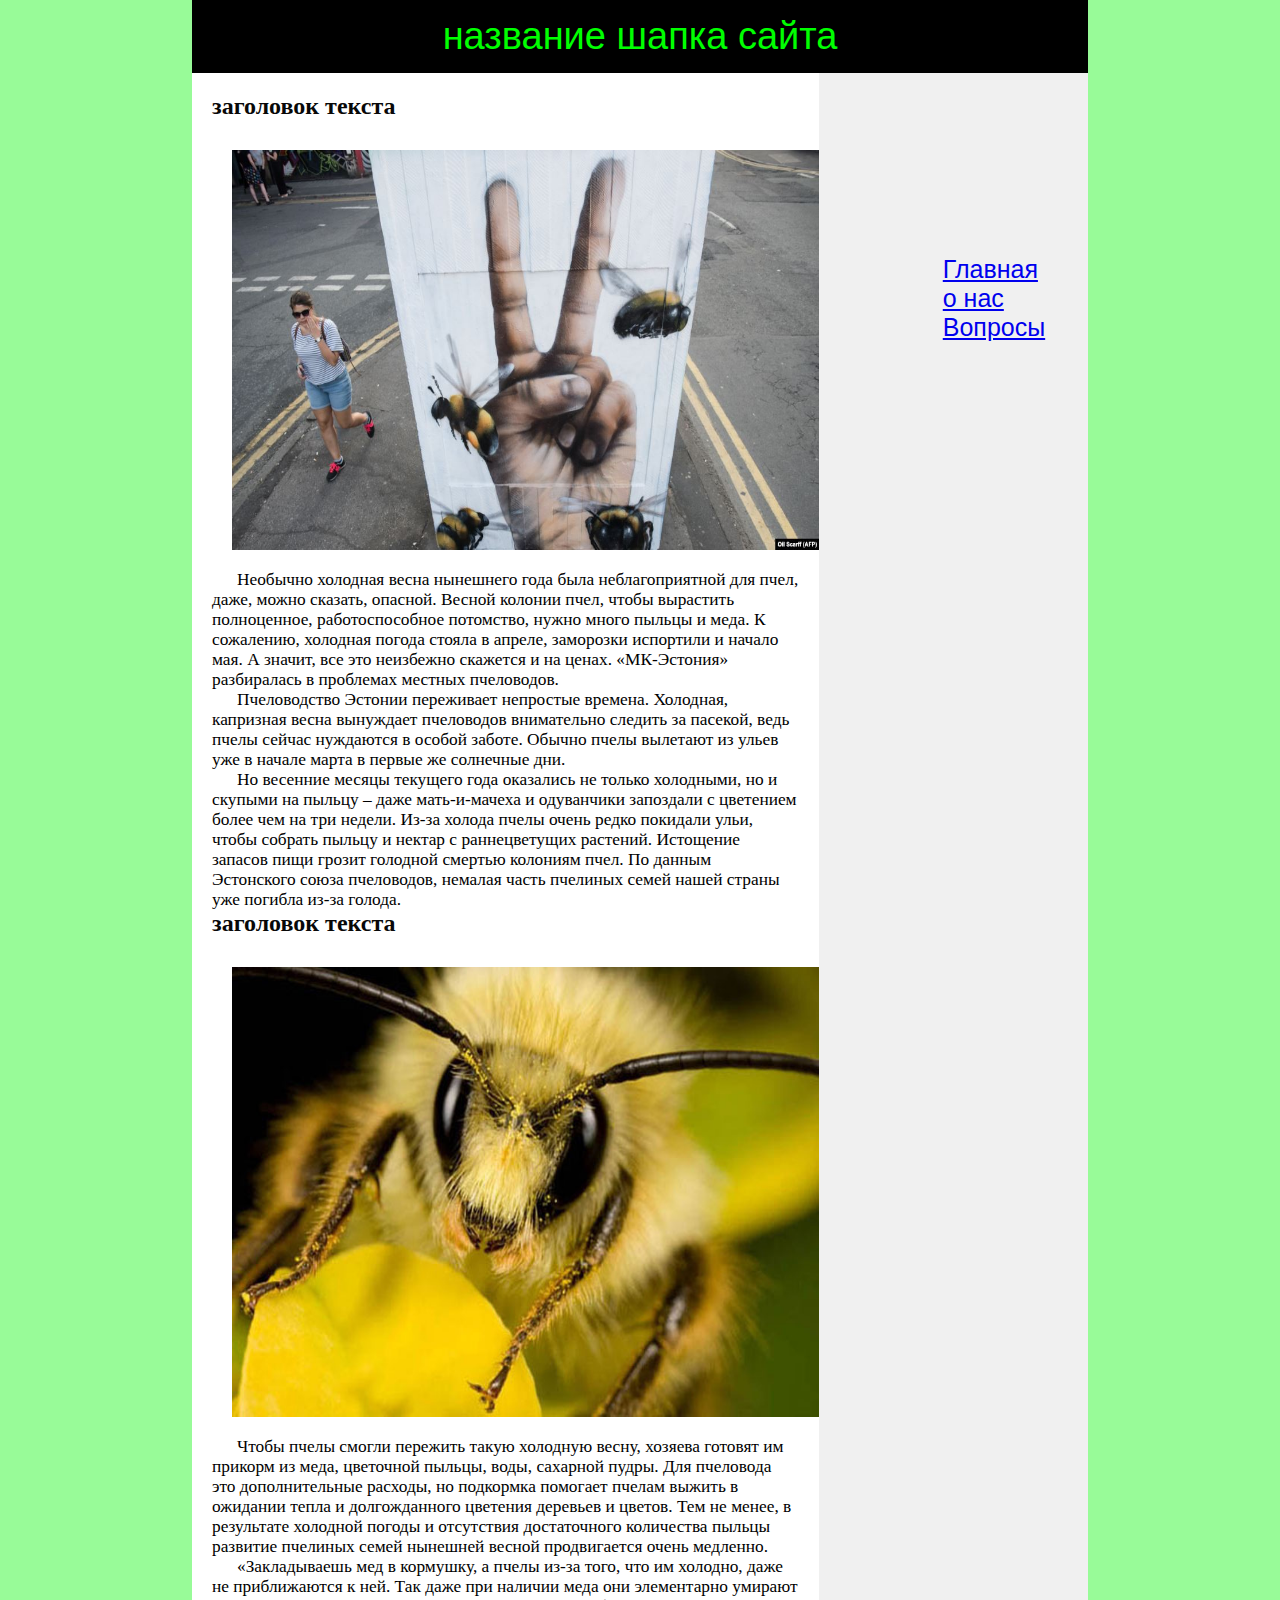
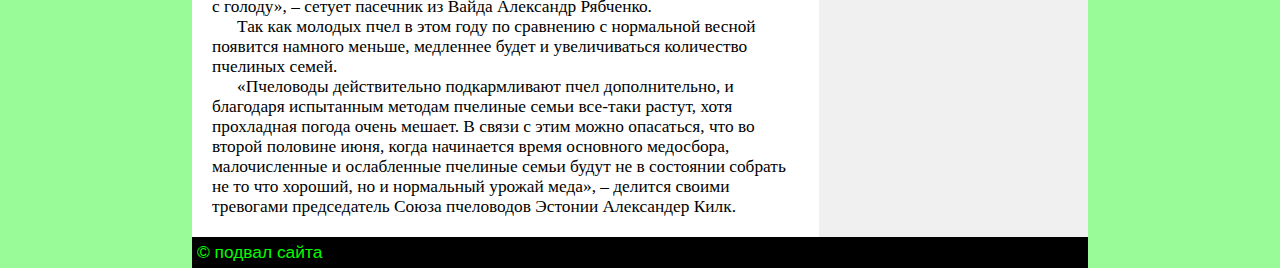
==== index.html @ 4863857c "сайт на html" ====
<html>
 <head>
 <title>название отображенное при поиске</title>
<link rel="stylesheet" href="style.css">
<link href="https://fonts.googleapis.com/css?family=Raleway&display=swap" rel="stylesheet">
 </head>
 <body>
 	<div class="totalContainers">
 		<div class ="navigation">
 			<div class=" imgConteiner">
 <div class="container">
 <div class="header">название шапка сайта</div>
 <div class="sidebar">
 <p><a href="#">Главная</a></p>
 <p><a href="#">о нас</a></p>
 <p><a href="#">Вопросы</a></p>
 </div>
 <div class ="navigation">
 <div class="totalContainers">
 <div class="content">
 <h2>заголовок текста</h2>
  	<div class="imgConteiner">
 	<img  style="padding: 20px;" src="./s.jpg"   width="850" height="400" >
 </div>
<p>
Необычно холодная весна нынешнего года была неблагоприятной для пчел, даже, можно сказать, опасной. Весной колонии пчел, чтобы вырастить полноценное, работоспособное потомство, нужно много пыльцы и меда. К сожалению, холодная погода стояла в апреле, заморозки испортили и начало мая. А значит, все это неизбежно скажется и на ценах. «МК-Эстония» разбиралась в проблемах местных пчеловодов.</p>
<p>
Пчеловодство Эстонии переживает непростые времена. Холодная, капризная весна вынуждает пчеловодов внимательно следить за пасекой, ведь пчелы сейчас нуждаются в особой заботе. Обычно пчелы вылетают из ульев уже в начале марта в первые же солнечные дни.
</p>
<p>
Но весенние месяцы текущего года оказались не только холодными, но и скупыми на пыльцу – даже мать-и-мачеха и одуванчики запоздали с цветением более чем на три недели. Из-за холода пчелы очень редко покидали ульи, чтобы собрать пыльцу и нектар с раннецветущих растений. Истощение запасов пищи грозит голодной смертью колониям пчел. По данным Эстонского союза пчеловодов, немалая часть пчелиных семей нашей страны уже погибла из-за голода.
</p>
<h3>заголовок текста</h3>
<img  style="padding: 20px;" src="re.jpg" width="700" height="450" >
<p >
Чтобы пчелы смогли пережить такую холодную весну, хозяева готовят им прикорм из меда, цветочной пыльцы, воды, сахарной пудры. Для пчеловода это дополнительные расходы, но подкормка помогает пчелам выжить в ожидании тепла и долгожданного цветения деревьев и цветов. Тем не менее, в результате холодной погоды и отсутствия достаточного количества пыльцы развитие пчелиных семей нынешней весной продвигается очень медленно.
</p>
<p>
«Закладываешь мед в кормушку, а пчелы из-за того, что им холодно, даже не приближаются к ней. Так даже при наличии меда они элементарно умирают с голоду», – сетует пасечник из Вайда Александр Рябченко.
</p>
<p>
Так как молодых пчел в этом году по сравнению с нормальной весной появится намного меньше, медленнее будет и увеличиваться количество пчелиных семей.
</p>
<p>
«Пчеловоды действительно подкармливают пчел дополнительно, и благодаря испытанным методам пчелиные семьи все-таки растут, хотя прохладная погода очень мешает.  В связи с этим можно опасаться, что во второй половине июня, когда начинается время основного медосбора, малочисленные и ослабленные пчелиные семьи будут не в состоянии собрать не то что хороший, но и нормальный урожай меда», – делится своими тревогами председатель Союза пчеловодов Эстонии Александер Килк.
</p>
</div>
</div>
</div>
<div class="footer">&copy; подвал сайта</div>
</div>
</body>
</html>
---- style.css ----
*{
margin: 0;
padding: 0;
}
 body {
 font: 13pt Arial, Helvetica, sans-serif; /* Шрифт теста */
 background: #98FB98; /* Цвет фона */
 }
 h2 {
 font-size: 24px; /* Размер шрифта в заголовке */
 color: #080808; /* Цвет заголовка */
 margin-top: 0; /* Отступ сверху */
 margin-bottom: 10px;
 }
 h3 {
 font-size: 24px; /* Размер шрифта в заголовке */
 color: #080808; /* Цвет заголовка */
 margin-top: 0; /* Отступ сверху */
 margin-bottom: 10px;
 }
 p{
 	text-indent: 25px;

text-align: justify
 	margin: 8px;
 }
 

/* Большие экраны */
.navigation {
  display: flex;
  flex-flow: row wrap;
  /* Выставляет элементы к концу строки по главной оси */
  justify-content: flex-end;
}
/* Средние экраны */
@media all and (max-width: 800px) {
  .navigation {
    /* На экранах средних размеров мы их равномерно центрируем, распределяя между ними пустое место */
    justify-content: space-around;
  }
}
/* Маленькие экраны */
@media all and (max-width: 500px) {
  .navigation {
    /* На малых экранах мы выставляем элементы в колонку */
    flex-direction: column;
  }
}
 .totalContainers{
 	display: flex;
 	flex-direction: column;
    justify-content: space-around;
    align-items: stretch  ;
    flex-wrap: wrap;
    align-content: space-around;
     margin: auto;
 }
 .imgConteiner{

  width: 100%;
}
img {
  width: 100%;
}
 
 
 .container {

 width: 70%; /* Ширина слоя */
 margin: 0 auto; /* Выравнивнить весь блок по центру */
 background: #f0f0f0; /* Цвет фона левой колонки */
 }
 .header {
 font-size: 38px; /* Размер текста в шапке */
 text-align: center; /* Выравнивание текст шапки по центру */
 padding: 15px; /* Отступы внутри блока шапки */
 background: #000000; /* Цвет фона шапки */
 color: #00FF00; /* Цвет текста */
 }
 .sidebar {
 margin-top: 180px;
 font-size: 25px;
 width: 14%; /* Ширина блока */
 padding: 2 5%; /* Отступы внутри левого блока */
 float: right; /* Обтекание блока по левому краю */
 }
 .content {
 font-family: "Times New Roman", Georgia, Serif;
 font-family: sans-serif;
 font-family: cursive;
 font-family: system-ui;
 font-family: initial;
 margin-right: 8%; /* Отступ справа */
 padding: 20px; /* Отступы внутри правого блока */
 background: #fff; /* Цвет фона правого блока */
 }
 .footer {
 background: #000000; /* Цвет фона нижнего блока-подвала */
 color:#00FF00; /* Цвет текста подвала */
 padding: 5px; /* Отступы внутри блока */
 clear: right; /* Отменяем действие float */
 }
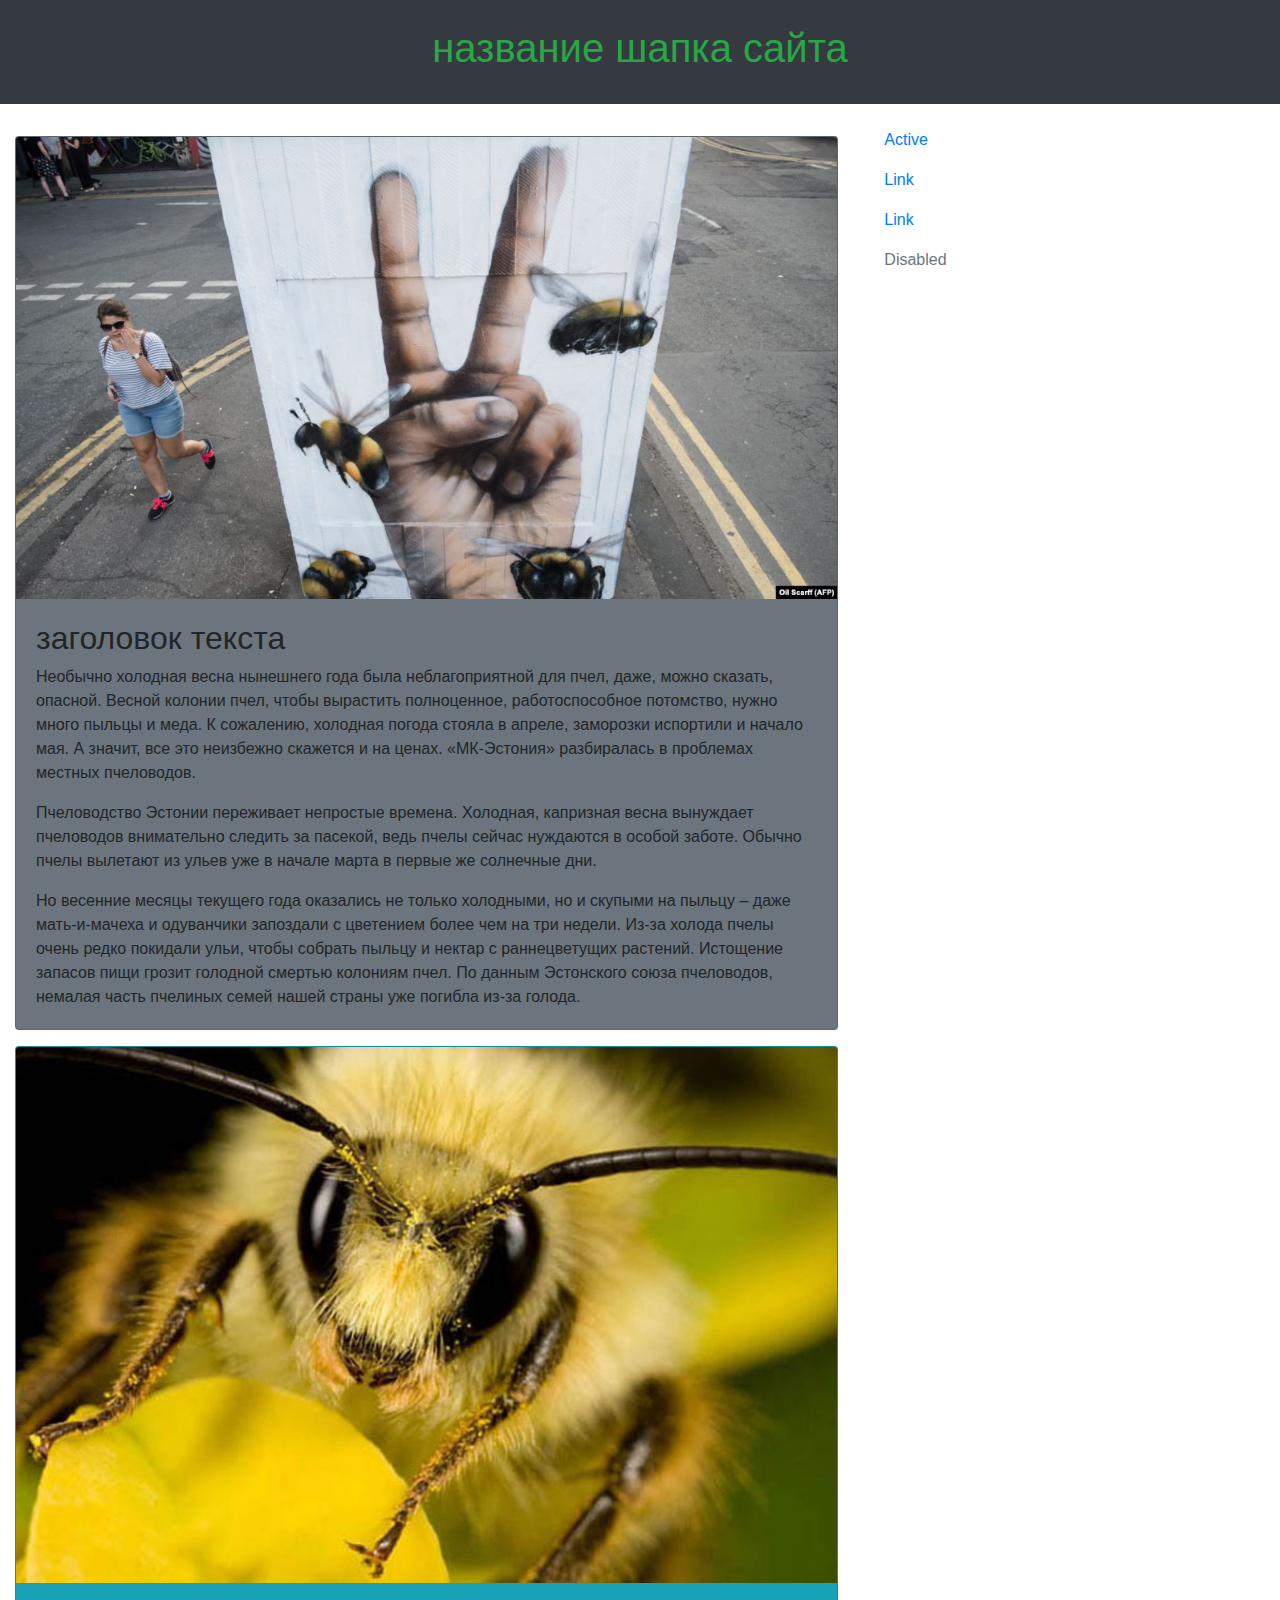
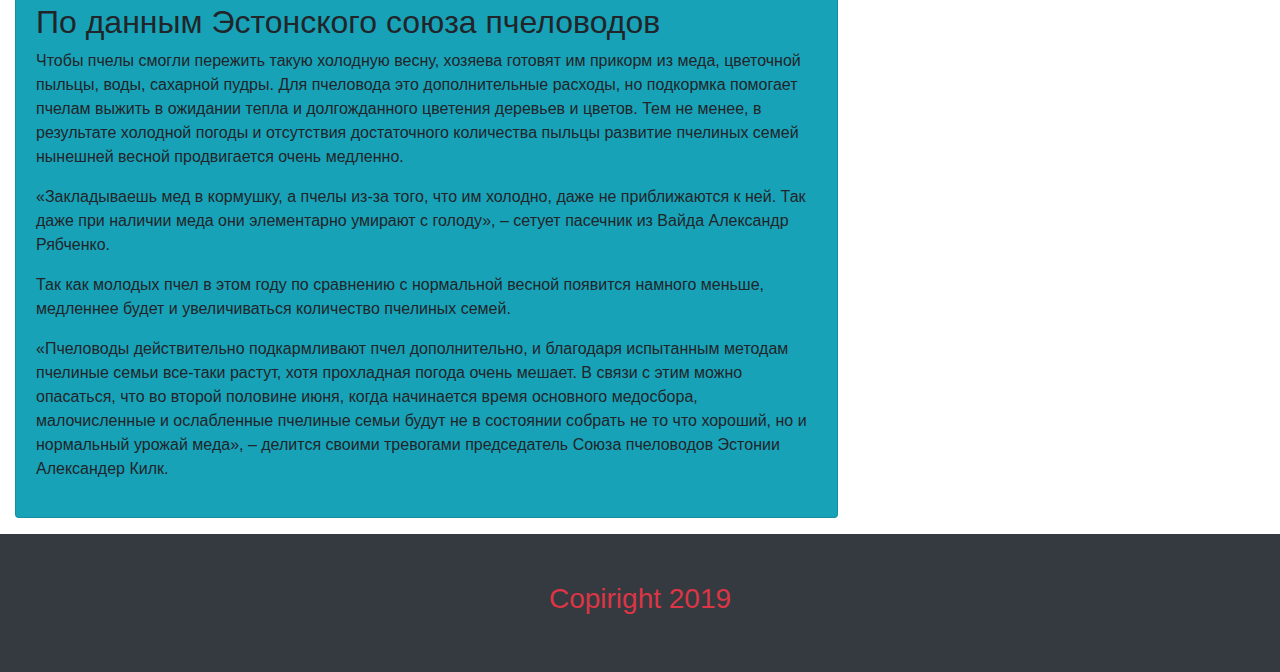
==== commit 4365a454: "ура git add .git add . у нас bootsrap 4" ====
--- a/index.html
+++ b/index.html
@@ -1,53 +1,71 @@
-<html>
- <head>
- <title>название отображенное при поиске</title>
-<link rel="stylesheet" href="style.css">
-<link href="https://fonts.googleapis.com/css?family=Raleway&display=swap" rel="stylesheet">
- </head>
- <body>
- 	<div class="totalContainers">
- 		<div class ="navigation">
- 			<div class=" imgConteiner">
- <div class="container">
- <div class="header">название шапка сайта</div>
- <div class="sidebar">
- <p><a href="#">Главная</a></p>
- <p><a href="#">о нас</a></p>
- <p><a href="#">Вопросы</a></p>
- </div>
- <div class ="navigation">
- <div class="totalContainers">
- <div class="content">
- <h2>заголовок текста</h2>
-  	<div class="imgConteiner">
- 	<img  style="padding: 20px;" src="./s.jpg"   width="850" height="400" >
- </div>
-<p>
-Необычно холодная весна нынешнего года была неблагоприятной для пчел, даже, можно сказать, опасной. Весной колонии пчел, чтобы вырастить полноценное, работоспособное потомство, нужно много пыльцы и меда. К сожалению, холодная погода стояла в апреле, заморозки испортили и начало мая. А значит, все это неизбежно скажется и на ценах. «МК-Эстония» разбиралась в проблемах местных пчеловодов.</p>
-<p>
-Пчеловодство Эстонии переживает непростые времена. Холодная, капризная весна вынуждает пчеловодов внимательно следить за пасекой, ведь пчелы сейчас нуждаются в особой заботе. Обычно пчелы вылетают из ульев уже в начале марта в первые же солнечные дни.
-</p>
-<p>
-Но весенние месяцы текущего года оказались не только холодными, но и скупыми на пыльцу – даже мать-и-мачеха и одуванчики запоздали с цветением более чем на три недели. Из-за холода пчелы очень редко покидали ульи, чтобы собрать пыльцу и нектар с раннецветущих растений. Истощение запасов пищи грозит голодной смертью колониям пчел. По данным Эстонского союза пчеловодов, немалая часть пчелиных семей нашей страны уже погибла из-за голода.
-</p>
-<h3>заголовок текста</h3>
-<img  style="padding: 20px;" src="re.jpg" width="700" height="450" >
-<p >
-Чтобы пчелы смогли пережить такую холодную весну, хозяева готовят им прикорм из меда, цветочной пыльцы, воды, сахарной пудры. Для пчеловода это дополнительные расходы, но подкормка помогает пчелам выжить в ожидании тепла и долгожданного цветения деревьев и цветов. Тем не менее, в результате холодной погоды и отсутствия достаточного количества пыльцы развитие пчелиных семей нынешней весной продвигается очень медленно.
-</p>
-<p>
-«Закладываешь мед в кормушку, а пчелы из-за того, что им холодно, даже не приближаются к ней. Так даже при наличии меда они элементарно умирают с голоду», – сетует пасечник из Вайда Александр Рябченко.
-</p>
-<p>
-Так как молодых пчел в этом году по сравнению с нормальной весной появится намного меньше, медленнее будет и увеличиваться количество пчелиных семей.
-</p>
-<p>
-«Пчеловоды действительно подкармливают пчел дополнительно, и благодаря испытанным методам пчелиные семьи все-таки растут, хотя прохладная погода очень мешает.  В связи с этим можно опасаться, что во второй половине июня, когда начинается время основного медосбора, малочисленные и ослабленные пчелиные семьи будут не в состоянии собрать не то что хороший, но и нормальный урожай меда», – делится своими тревогами председатель Союза пчеловодов Эстонии Александер Килк.
-</p>
-</div>
-</div>
-</div>
-<div class="footer">&copy; подвал сайта</div>
-</div>
-</body>
+<!DOCTYPE html>
+<html lang="en">
+<head>
+	<meta charset="UTF-8">
+	<title>Document</title>
+	<link rel="stylesheet" href="https://stackpath.bootstrapcdn.com/bootstrap/4.3.1/css/bootstrap.min.css" integrity="sha384-ggOyR0iXCbMQv3Xipma34MD+dH/1fQ784/j6cY/iJTQUOhcWr7x9JvoRxT2MZw1T" crossorigin="anonymous">
+</head>
+<body>
+
+	<div class="container-fluid">
+		<div class="row mb-3">
+			<div class="col-sm-12 bg-dark text-center text-success py-4"><H1>название шапка сайта</H1></div>
+		</div>
+
+		<div class="row">
+			<div class="col-sm-8">
+				<div class="card my-3 bg-secondary" >
+				  <img src="./s.jpg" class="card-img-top" alt="...">
+				  <div class="card-body">
+				  	<h2>заголовок текста</h2>
+				    
+				    <p class="card-text">
+Необычно холодная весна нынешнего года была неблагоприятной для пчел, даже, можно сказать, опасной. Весной колонии пчел, чтобы вырастить полноценное, работоспособное потомство, нужно много пыльцы и меда. К сожалению, холодная погода стояла в апреле, заморозки испортили и начало мая. А значит, все это неизбежно скажется и на ценах. «МК-Эстония» разбиралась в проблемах местных пчеловодов.</p>
+<p class="card-text">
+Пчеловодство Эстонии переживает непростые времена. Холодная, капризная весна вынуждает пчеловодов внимательно следить за пасекой, ведь пчелы сейчас нуждаются в особой заботе. Обычно пчелы вылетают из ульев уже в начале марта в первые же солнечные дни.
+</p>
+<p class="card-text">
+Но весенние месяцы текущего года оказались не только холодными, но и скупыми на пыльцу – даже мать-и-мачеха и одуванчики запоздали с цветением более чем на три недели. Из-за холода пчелы очень редко покидали ульи, чтобы собрать пыльцу и нектар с раннецветущих растений. Истощение запасов пищи грозит голодной смертью колониям пчел. По данным Эстонского союза пчеловодов, немалая часть пчелиных семей нашей страны уже погибла из-за голода.
+</p>
+				  </div>
+				</div>
+				<div class="card my-3 bg-info" >
+				  <img src="re.jpg" class="card-img-top" alt="...">
+				  <div class="card-body">
+				  	<h2>По данным Эстонского союза пчеловодов</h2>
+				    	<p >
+Чтобы пчелы смогли пережить такую холодную весну, хозяева готовят им прикорм из меда, цветочной пыльцы, воды, сахарной пудры. Для пчеловода это дополнительные расходы, но подкормка помогает пчелам выжить в ожидании тепла и долгожданного цветения деревьев и цветов. Тем не менее, в результате холодной погоды и отсутствия достаточного количества пыльцы развитие пчелиных семей нынешней весной продвигается очень медленно.
+</p>
+<p>
+«Закладываешь мед в кормушку, а пчелы из-за того, что им холодно, даже не приближаются к ней. Так даже при наличии меда они элементарно умирают с голоду», – сетует пасечник из Вайда Александр Рябченко.
+</p>
+<p>
+Так как молодых пчел в этом году по сравнению с нормальной весной появится намного меньше, медленнее будет и увеличиваться количество пчелиных семей.
+</p>
+<p>
+«Пчеловоды действительно подкармливают пчел дополнительно, и благодаря испытанным методам пчелиные семьи все-таки растут, хотя прохладная погода очень мешает.  В связи с этим можно опасаться, что во второй половине июня, когда начинается время основного медосбора, малочисленные и ослабленные пчелиные семьи будут не в состоянии собрать не то что хороший, но и нормальный урожай меда», – делится своими тревогами председатель Союза пчеловодов Эстонии Александер Килк.
+</p>
+				  </div>
+				</div>
+			</div>
+			<div class="col-sm-4">
+				<nav class="nav flex-column">
+				  <a class="nav-link active" href="#">Active</a>
+				  <a class="nav-link" href="#">Link</a>
+				  <a class="nav-link" href="#">Link</a>
+				  <a class="nav-link disabled" href="#" tabindex="-1" aria-disabled="true">Disabled</a>
+				</nav>
+			</div>
+		</div>
+		<div class="row">
+			<div class="col-sm-12 text-center bg-dark text-danger p-5">
+				<h3>Copiright 2019</h3>
+			</div>
+		</div>
+	</div>
+	
+<script src="https://code.jquery.com/jquery-3.3.1.slim.min.js" integrity="sha384-q8i/X+965DzO0rT7abK41JStQIAqVgRVzpbzo5smXKp4YfRvH+8abtTE1Pi6jizo" crossorigin="anonymous"></script>
+<script src="https://cdnjs.cloudflare.com/ajax/libs/popper.js/1.14.7/umd/popper.min.js" integrity="sha384-UO2eT0CpHqdSJQ6hJty5KVphtPhzWj9WO1clHTMGa3JDZwrnQq4sF86dIHNDz0W1" crossorigin="anonymous"></script>
+<script src="https://stackpath.bootstrapcdn.com/bootstrap/4.3.1/js/bootstrap.min.js" integrity="sha384-JjSmVgyd0p3pXB1rRibZUAYoIIy6OrQ6VrjIEaFf/nJGzIxFDsf4x0xIM+B07jRM" crossorigin="anonymous"></script>
+</body>
 </html>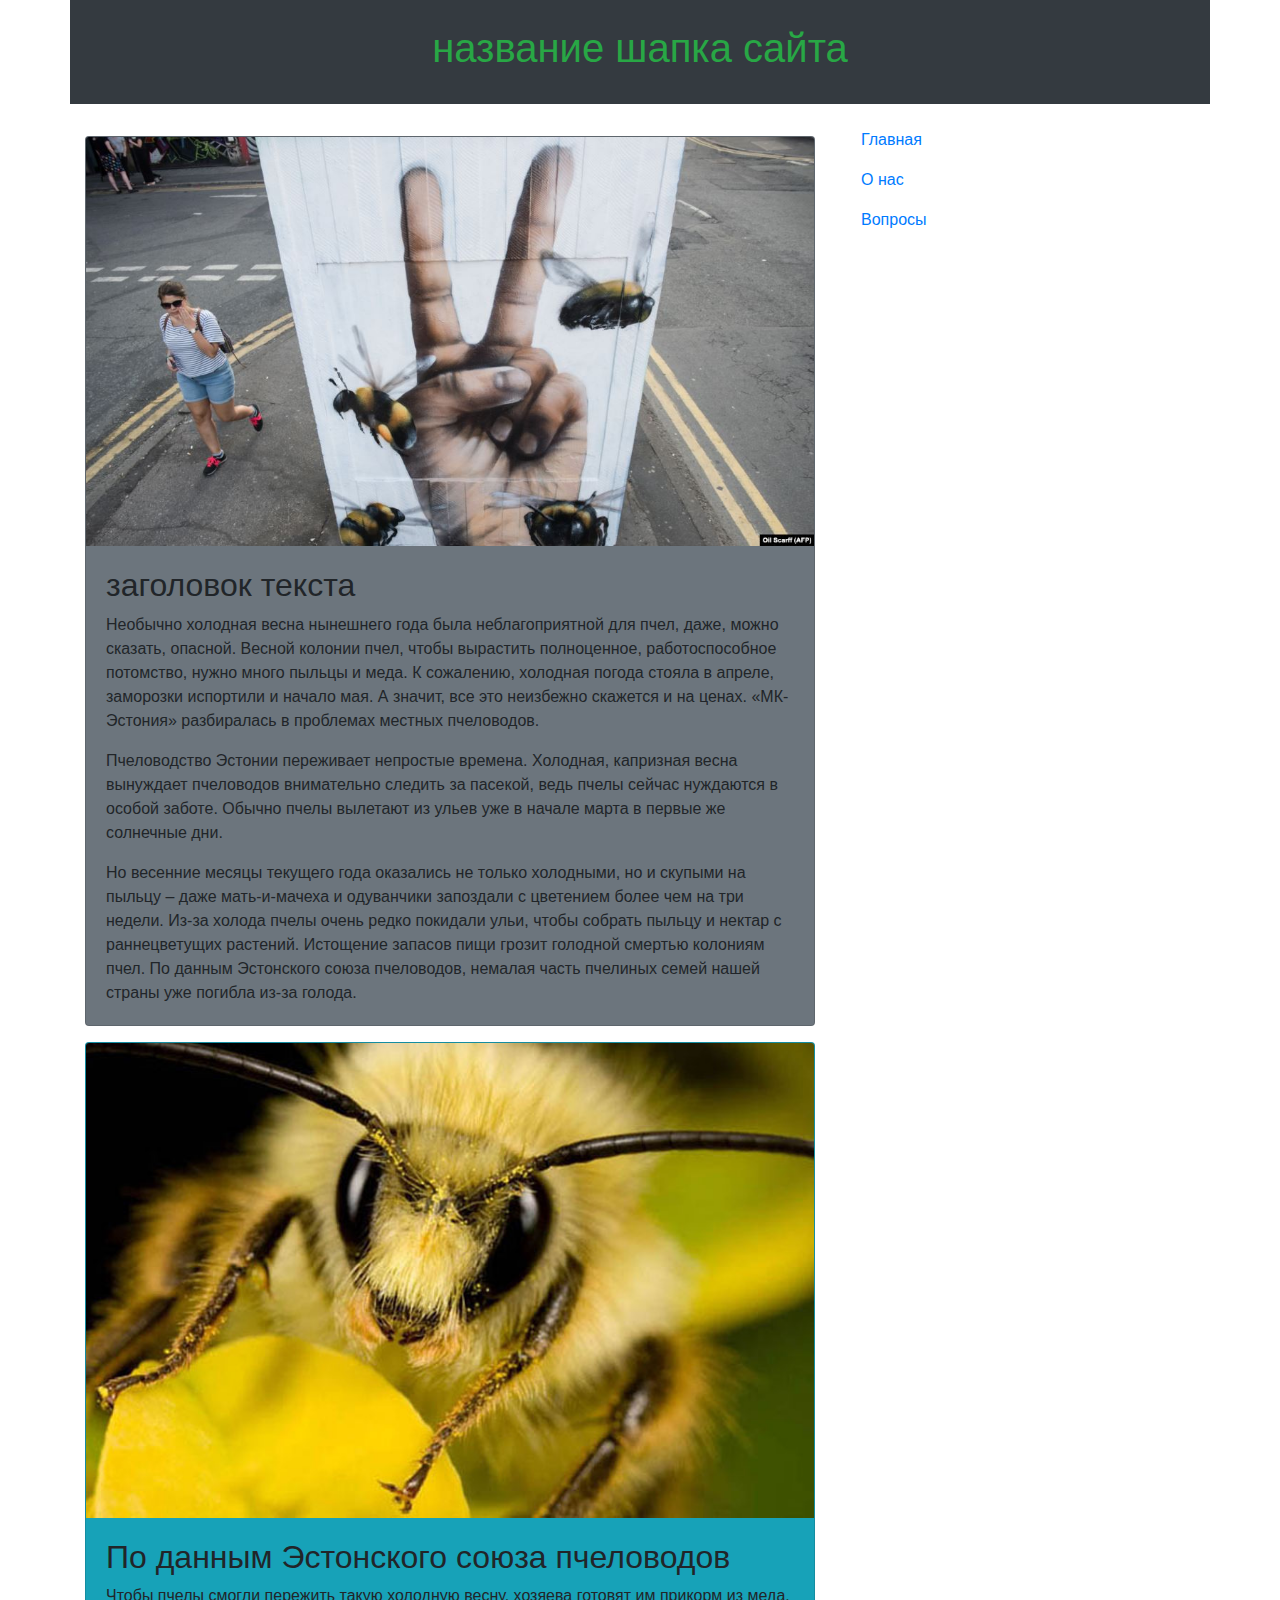
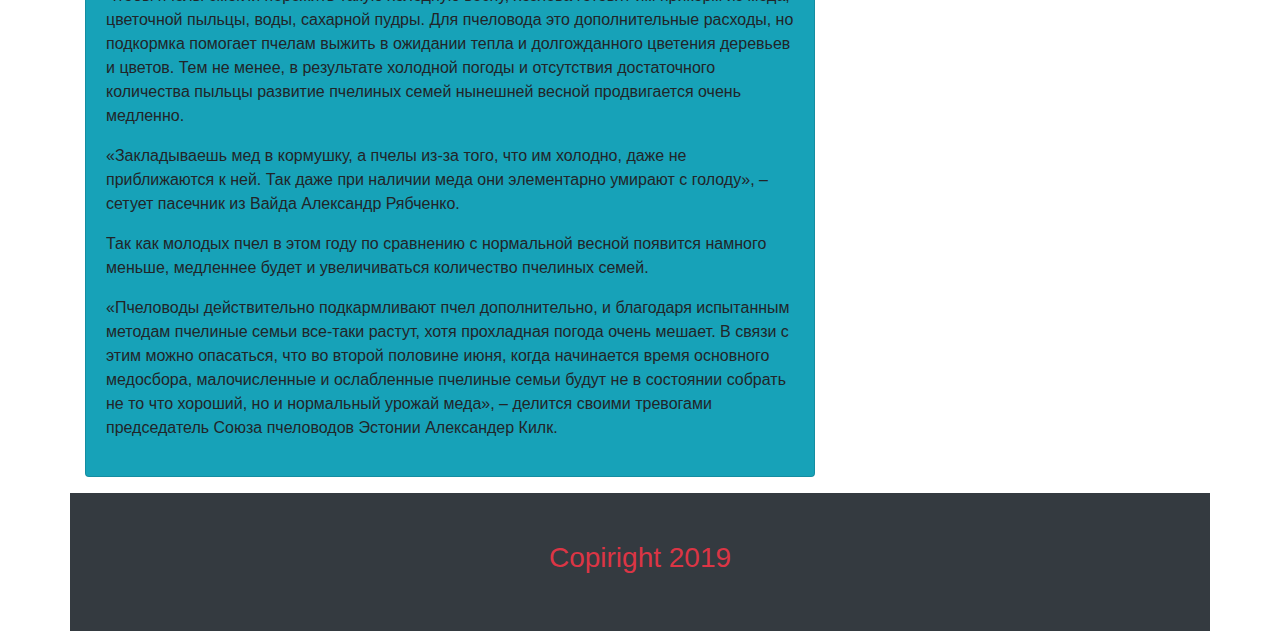
==== commit a6dc34c4: "изменение" ====
--- a/index.html
+++ b/index.html
@@ -7,14 +7,14 @@
 </head>
 <body>
 
-	<div class="container-fluid">
+	<div class="container">
 		<div class="row mb-3">
 			<div class="col-sm-12 bg-dark text-center text-success py-4"><H1>название шапка сайта</H1></div>
 		</div>
 
 		<div class="row">
 			<div class="col-sm-8">
-				<div class="card my-3 bg-secondary" >
+				<div class="card my-3 bg-secondary col-" >
 				  <img src="./s.jpg" class="card-img-top" alt="...">
 				  <div class="card-body">
 				  	<h2>заголовок текста</h2>
@@ -49,14 +49,16 @@
 				</div>
 			</div>
 			<div class="col-sm-4">
-				<nav class="nav flex-column">
-				  <a class="nav-link active" href="#">Active</a>
-				  <a class="nav-link" href="#">Link</a>
-				  <a class="nav-link" href="#">Link</a>
-				  <a class="nav-link disabled" href="#" tabindex="-1" aria-disabled="true">Disabled</a>
+				<a class="nav-link active" href="#">Главная</a>
+  <a class="nav-link" href="#">О нас</a>
+  <a class="nav-link" href="#">Вопросы</a>
+ 
 				</nav>
 			</div>
 		</div>
+		
+  
+
 		<div class="row">
 			<div class="col-sm-12 text-center bg-dark text-danger p-5">
 				<h3>Copiright 2019</h3>
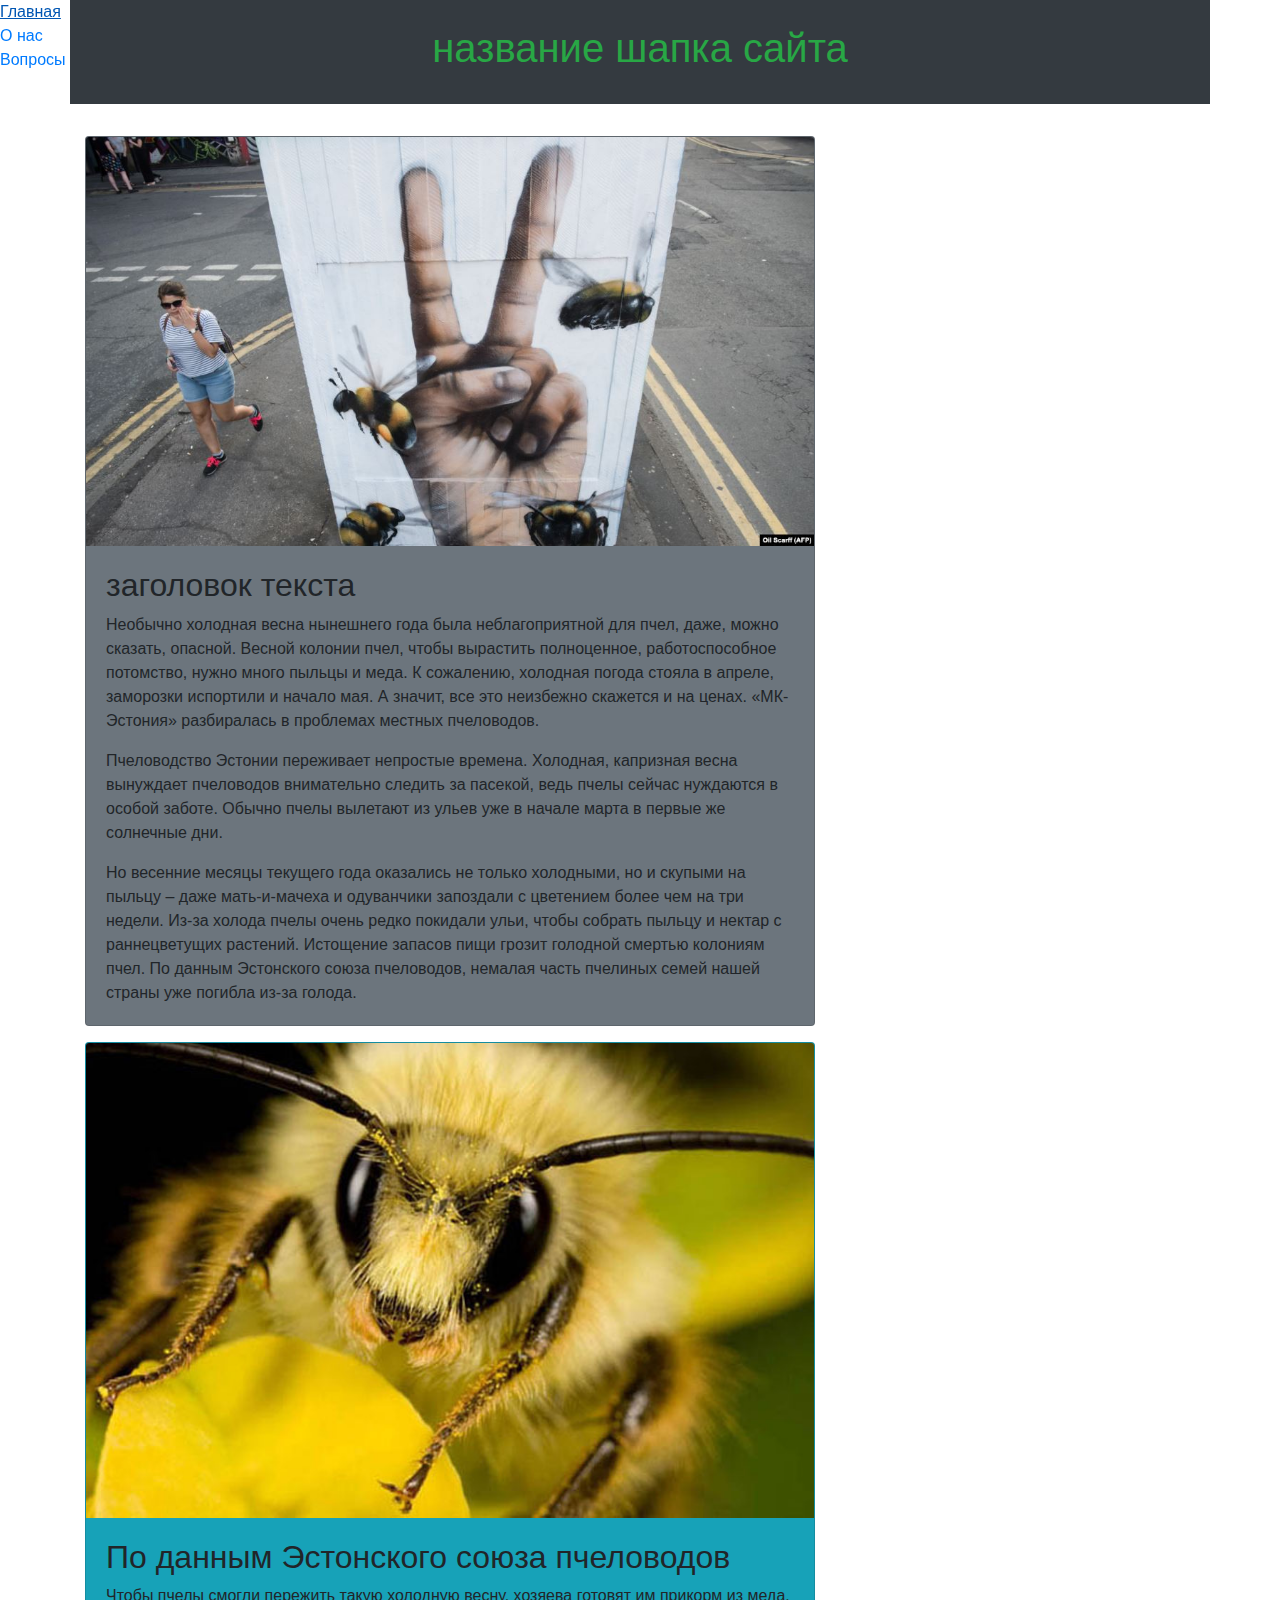
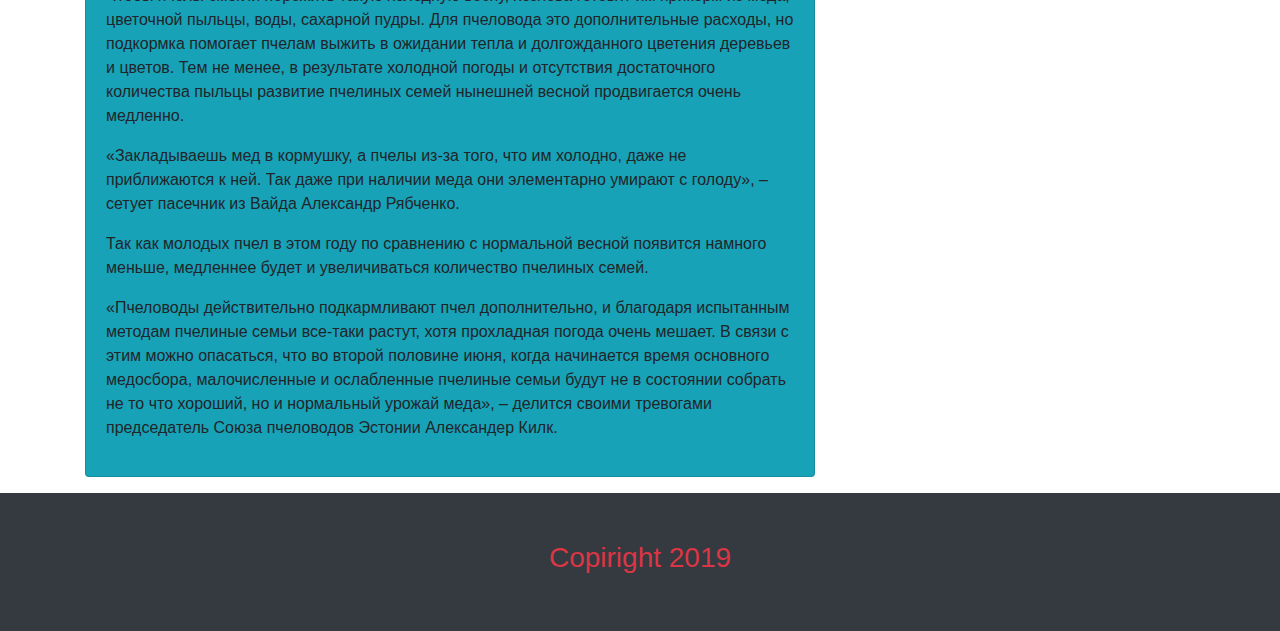
==== commit 99c8d3af: "попытка закрепления навигации" ====
--- a/index.html
+++ b/index.html
@@ -48,17 +48,23 @@
 				  </div>
 				</div>
 			</div>
-			<div class="col-sm-4">
-				<a class="nav-link active" href="#">Главная</a>
-  <a class="nav-link" href="#">О нас</a>
-  <a class="nav-link" href="#">Вопросы</a>
+		
+  
+ 
+			<div class="fixed-top">
+  <a class="navbar-nav mr-auto" href="#">Главная</a>
+  <a class="navbar-nav" href="#">О нас</a>
+  <a class="navbar-nav" href="#">Вопросы</a>
+
+				</nav>
+				
+			</div>
+		</div>
  
 				</nav>
 			</div>
 		</div>
-		
-  
-
+	
 		<div class="row">
 			<div class="col-sm-12 text-center bg-dark text-danger p-5">
 				<h3>Copiright 2019</h3>
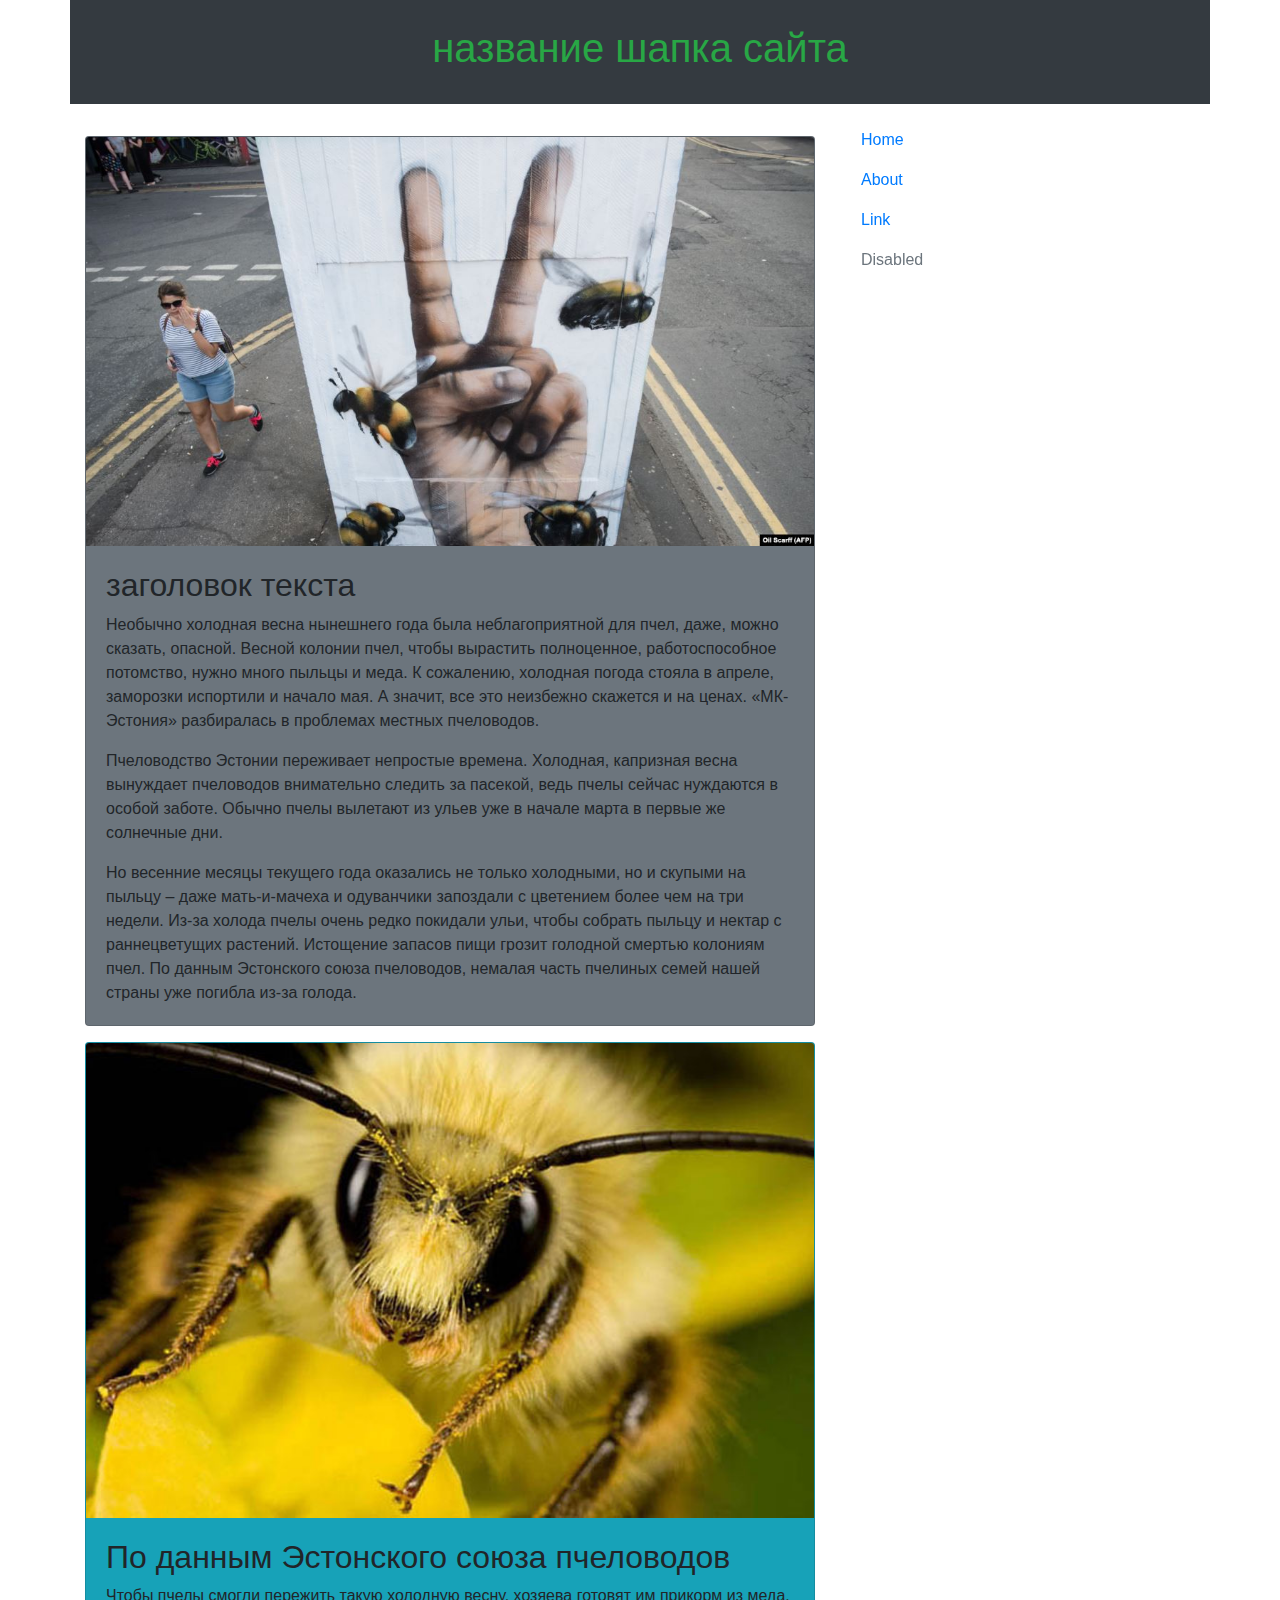
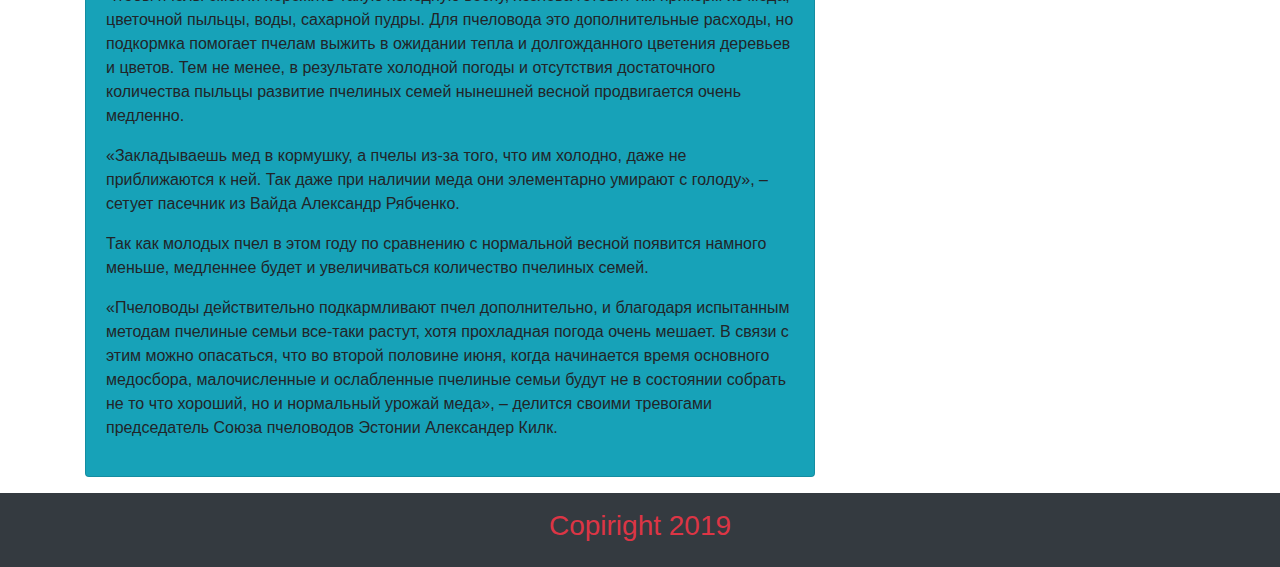
==== commit 6075710b: "работающая навигация + яндекс карта" ====
--- a/index.html
+++ b/index.html
@@ -19,58 +19,45 @@
 				  <div class="card-body">
 				  	<h2>заголовок текста</h2>
 				    
-				    <p class="card-text">
-Необычно холодная весна нынешнего года была неблагоприятной для пчел, даже, можно сказать, опасной. Весной колонии пчел, чтобы вырастить полноценное, работоспособное потомство, нужно много пыльцы и меда. К сожалению, холодная погода стояла в апреле, заморозки испортили и начало мая. А значит, все это неизбежно скажется и на ценах. «МК-Эстония» разбиралась в проблемах местных пчеловодов.</p>
-<p class="card-text">
-Пчеловодство Эстонии переживает непростые времена. Холодная, капризная весна вынуждает пчеловодов внимательно следить за пасекой, ведь пчелы сейчас нуждаются в особой заботе. Обычно пчелы вылетают из ульев уже в начале марта в первые же солнечные дни.
-</p>
-<p class="card-text">
-Но весенние месяцы текущего года оказались не только холодными, но и скупыми на пыльцу – даже мать-и-мачеха и одуванчики запоздали с цветением более чем на три недели. Из-за холода пчелы очень редко покидали ульи, чтобы собрать пыльцу и нектар с раннецветущих растений. Истощение запасов пищи грозит голодной смертью колониям пчел. По данным Эстонского союза пчеловодов, немалая часть пчелиных семей нашей страны уже погибла из-за голода.
-</p>
+				    <p class="card-text">Необычно холодная весна нынешнего года была неблагоприятной для пчел, даже, можно сказать, опасной. Весной колонии пчел, чтобы вырастить полноценное, работоспособное потомство, нужно много пыльцы и меда. К сожалению, холодная погода стояла в апреле, заморозки испортили и начало мая. А значит, все это неизбежно скажется и на ценах. «МК-Эстония» разбиралась в проблемах местных пчеловодов.</p>
+				    <p class="card-text">Пчеловодство Эстонии переживает непростые времена. Холодная, капризная весна вынуждает пчеловодов внимательно следить за пасекой, ведь пчелы сейчас нуждаются в особой заботе. Обычно пчелы вылетают из ульев уже в начале марта в первые же солнечные дни.</p>
+				    <p class="card-text">Но весенние месяцы текущего года оказались не только холодными, но и скупыми на пыльцу – даже мать-и-мачеха и одуванчики запоздали с цветением более чем на три недели. Из-за холода пчелы очень редко покидали ульи, чтобы собрать пыльцу и нектар с раннецветущих растений. Истощение запасов пищи грозит голодной смертью колониям пчел. По данным Эстонского союза пчеловодов, немалая часть пчелиных семей нашей страны уже погибла из-за голода.</p>
 				  </div>
 				</div>
 				<div class="card my-3 bg-info" >
 				  <img src="re.jpg" class="card-img-top" alt="...">
 				  <div class="card-body">
 				  	<h2>По данным Эстонского союза пчеловодов</h2>
-				    	<p >
-Чтобы пчелы смогли пережить такую холодную весну, хозяева готовят им прикорм из меда, цветочной пыльцы, воды, сахарной пудры. Для пчеловода это дополнительные расходы, но подкормка помогает пчелам выжить в ожидании тепла и долгожданного цветения деревьев и цветов. Тем не менее, в результате холодной погоды и отсутствия достаточного количества пыльцы развитие пчелиных семей нынешней весной продвигается очень медленно.
-</p>
-<p>
-«Закладываешь мед в кормушку, а пчелы из-за того, что им холодно, даже не приближаются к ней. Так даже при наличии меда они элементарно умирают с голоду», – сетует пасечник из Вайда Александр Рябченко.
-</p>
-<p>
-Так как молодых пчел в этом году по сравнению с нормальной весной появится намного меньше, медленнее будет и увеличиваться количество пчелиных семей.
-</p>
-<p>
-«Пчеловоды действительно подкармливают пчел дополнительно, и благодаря испытанным методам пчелиные семьи все-таки растут, хотя прохладная погода очень мешает.  В связи с этим можно опасаться, что во второй половине июня, когда начинается время основного медосбора, малочисленные и ослабленные пчелиные семьи будут не в состоянии собрать не то что хороший, но и нормальный урожай меда», – делится своими тревогами председатель Союза пчеловодов Эстонии Александер Килк.
-</p>
+				    	<p>Чтобы пчелы смогли пережить такую холодную весну, хозяева готовят им прикорм из меда, цветочной пыльцы, воды, сахарной пудры. Для пчеловода это дополнительные расходы, но подкормка помогает пчелам выжить в ожидании тепла и долгожданного цветения деревьев и цветов. Тем не менее, в результате холодной погоды и отсутствия достаточного количества пыльцы развитие пчелиных семей нынешней весной продвигается очень медленно.</p>
+				    	<p>«Закладываешь мед в кормушку, а пчелы из-за того, что им холодно, даже не приближаются к ней. Так даже при наличии меда они элементарно умирают с голоду», – сетует пасечник из Вайда Александр Рябченко.</p>
+				    	<p>Так как молодых пчел в этом году по сравнению с нормальной весной появится намного меньше, медленнее будет и увеличиваться количество пчелиных семей.</p>
+				    	<p>«Пчеловоды действительно подкармливают пчел дополнительно, и благодаря испытанным методам пчелиные семьи все-таки растут, хотя прохладная погода очень мешает.  В связи с этим можно опасаться, что во второй половине июня, когда начинается время основного медосбора, малочисленные и ослабленные пчелиные семьи будут не в состоянии собрать не то что хороший, но и нормальный урожай меда», – делится своими тревогами председатель Союза пчеловодов Эстонии Александер Килк.</p>
 				  </div>
 				</div>
+			</div>
+			<div class="col-sm-4 ">
+				<nav class="nav flex-column sticky-top">
+				  <a class="nav-link active" href="index.html">Home</a>
+				  <a class="nav-link" href="about.html">About</a>
+				  <a class="nav-link" href="#">Link</a>
+				  <a class="nav-link disabled" href="#" tabindex="-1" aria-disabled="true">Disabled</a>
+				</nav>
 			</div>
 		
   
  
-			<div class="fixed-top">
-  <a class="navbar-nav mr-auto" href="#">Главная</a>
-  <a class="navbar-nav" href="#">О нас</a>
-  <a class="navbar-nav" href="#">Вопросы</a>
-
-				</nav>
-				
-			</div>
-		</div>
- 
-				</nav>
-			</div>
+			
+			
 		</div>
 	
-		<div class="row">
-			<div class="col-sm-12 text-center bg-dark text-danger p-5">
+
+	</div>
+
+			<div class="row">
+			<div class="col-sm-12 text-center bg-dark text-danger p-3 ">
 				<h3>Copiright 2019</h3>
 			</div>
 		</div>
-	</div>
 	
 <script src="https://code.jquery.com/jquery-3.3.1.slim.min.js" integrity="sha384-q8i/X+965DzO0rT7abK41JStQIAqVgRVzpbzo5smXKp4YfRvH+8abtTE1Pi6jizo" crossorigin="anonymous"></script>
 <script src="https://cdnjs.cloudflare.com/ajax/libs/popper.js/1.14.7/umd/popper.min.js" integrity="sha384-UO2eT0CpHqdSJQ6hJty5KVphtPhzWj9WO1clHTMGa3JDZwrnQq4sF86dIHNDz0W1" crossorigin="anonymous"></script>
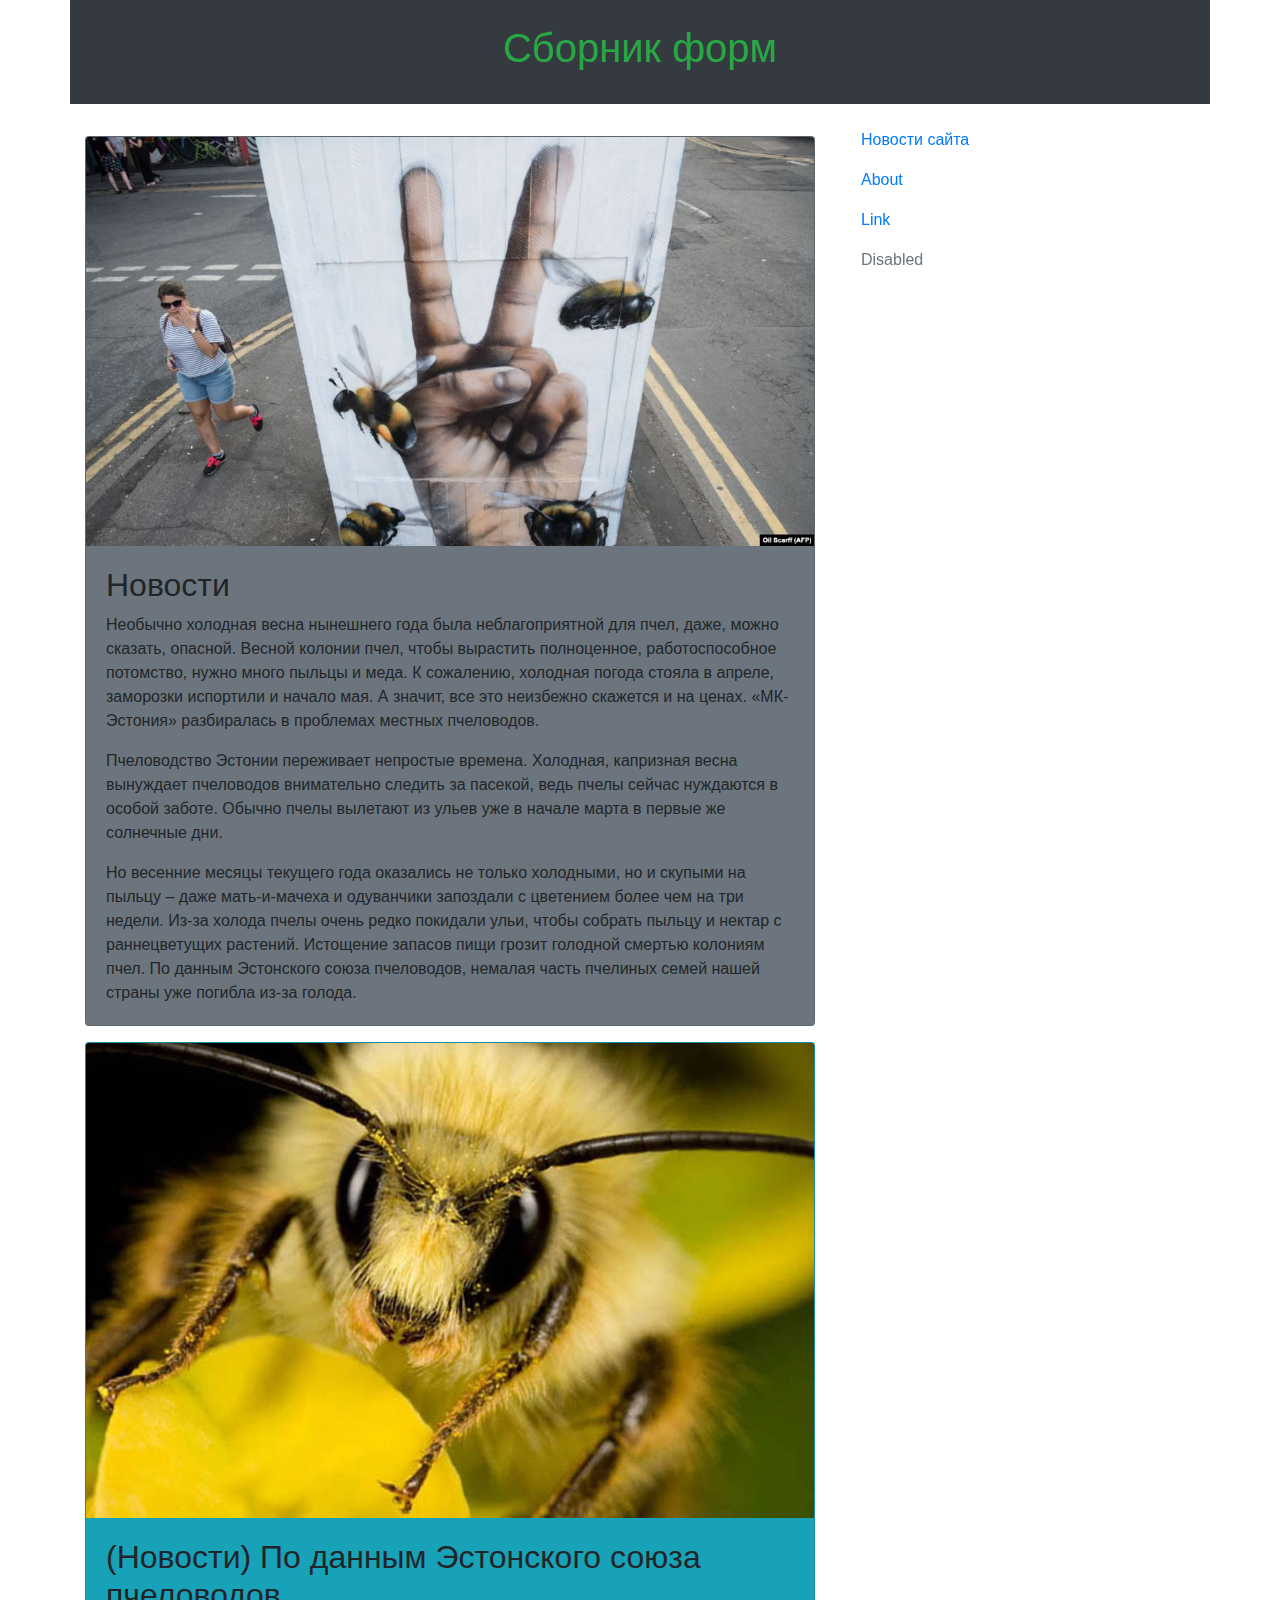
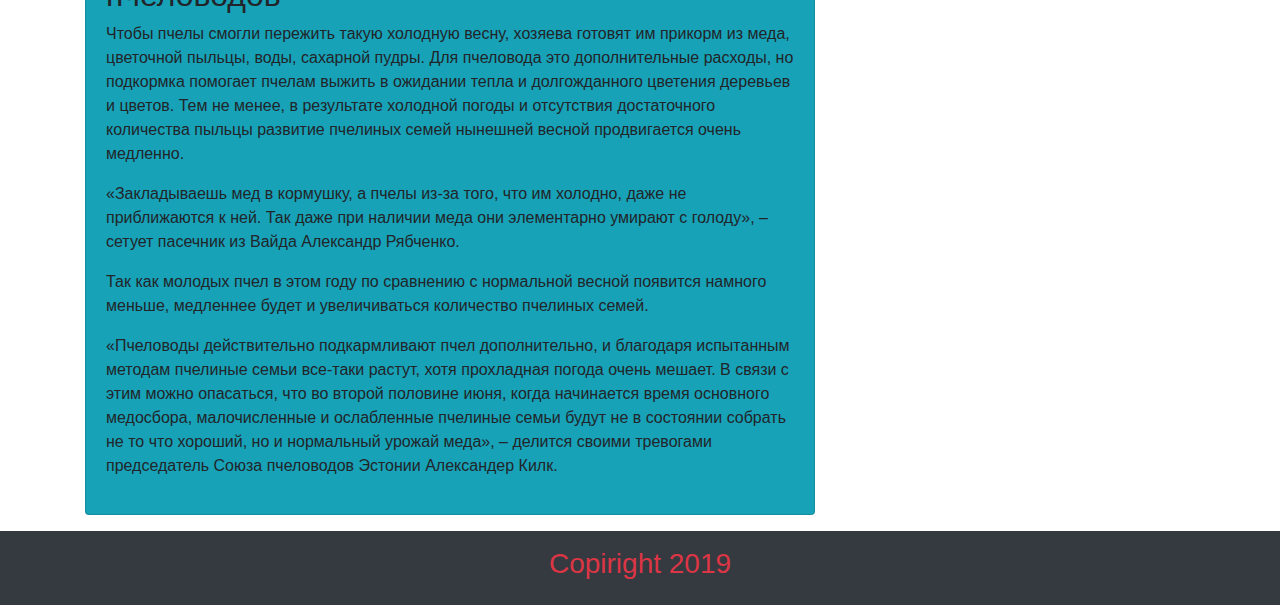
==== commit 0009a3cf: "стадия редактирования форм" ====
--- a/index.html
+++ b/index.html
@@ -9,7 +9,7 @@
 
 	<div class="container">
 		<div class="row mb-3">
-			<div class="col-sm-12 bg-dark text-center text-success py-4"><H1>название шапка сайта</H1></div>
+			<div class="col-sm-12 bg-dark text-center text-success py-4"><H1>Сборник форм</H1></div>
 		</div>
 
 		<div class="row">
@@ -17,7 +17,7 @@
 				<div class="card my-3 bg-secondary col-" >
 				  <img src="./s.jpg" class="card-img-top" alt="...">
 				  <div class="card-body">
-				  	<h2>заголовок текста</h2>
+				  	<h2>Новости</h2>
 				    
 				    <p class="card-text">Необычно холодная весна нынешнего года была неблагоприятной для пчел, даже, можно сказать, опасной. Весной колонии пчел, чтобы вырастить полноценное, работоспособное потомство, нужно много пыльцы и меда. К сожалению, холодная погода стояла в апреле, заморозки испортили и начало мая. А значит, все это неизбежно скажется и на ценах. «МК-Эстония» разбиралась в проблемах местных пчеловодов.</p>
 				    <p class="card-text">Пчеловодство Эстонии переживает непростые времена. Холодная, капризная весна вынуждает пчеловодов внимательно следить за пасекой, ведь пчелы сейчас нуждаются в особой заботе. Обычно пчелы вылетают из ульев уже в начале марта в первые же солнечные дни.</p>
@@ -27,7 +27,7 @@
 				<div class="card my-3 bg-info" >
 				  <img src="re.jpg" class="card-img-top" alt="...">
 				  <div class="card-body">
-				  	<h2>По данным Эстонского союза пчеловодов</h2>
+				  	<h2>(Новости) По данным Эстонского союза пчеловодов</h2>
 				    	<p>Чтобы пчелы смогли пережить такую холодную весну, хозяева готовят им прикорм из меда, цветочной пыльцы, воды, сахарной пудры. Для пчеловода это дополнительные расходы, но подкормка помогает пчелам выжить в ожидании тепла и долгожданного цветения деревьев и цветов. Тем не менее, в результате холодной погоды и отсутствия достаточного количества пыльцы развитие пчелиных семей нынешней весной продвигается очень медленно.</p>
 				    	<p>«Закладываешь мед в кормушку, а пчелы из-за того, что им холодно, даже не приближаются к ней. Так даже при наличии меда они элементарно умирают с голоду», – сетует пасечник из Вайда Александр Рябченко.</p>
 				    	<p>Так как молодых пчел в этом году по сравнению с нормальной весной появится намного меньше, медленнее будет и увеличиваться количество пчелиных семей.</p>
@@ -37,7 +37,7 @@
 			</div>
 			<div class="col-sm-4 ">
 				<nav class="nav flex-column sticky-top">
-				  <a class="nav-link active" href="index.html">Home</a>
+				  <a class="nav-link active" href="index.html">Новости сайта</a>
 				  <a class="nav-link" href="about.html">About</a>
 				  <a class="nav-link" href="#">Link</a>
 				  <a class="nav-link disabled" href="#" tabindex="-1" aria-disabled="true">Disabled</a>
